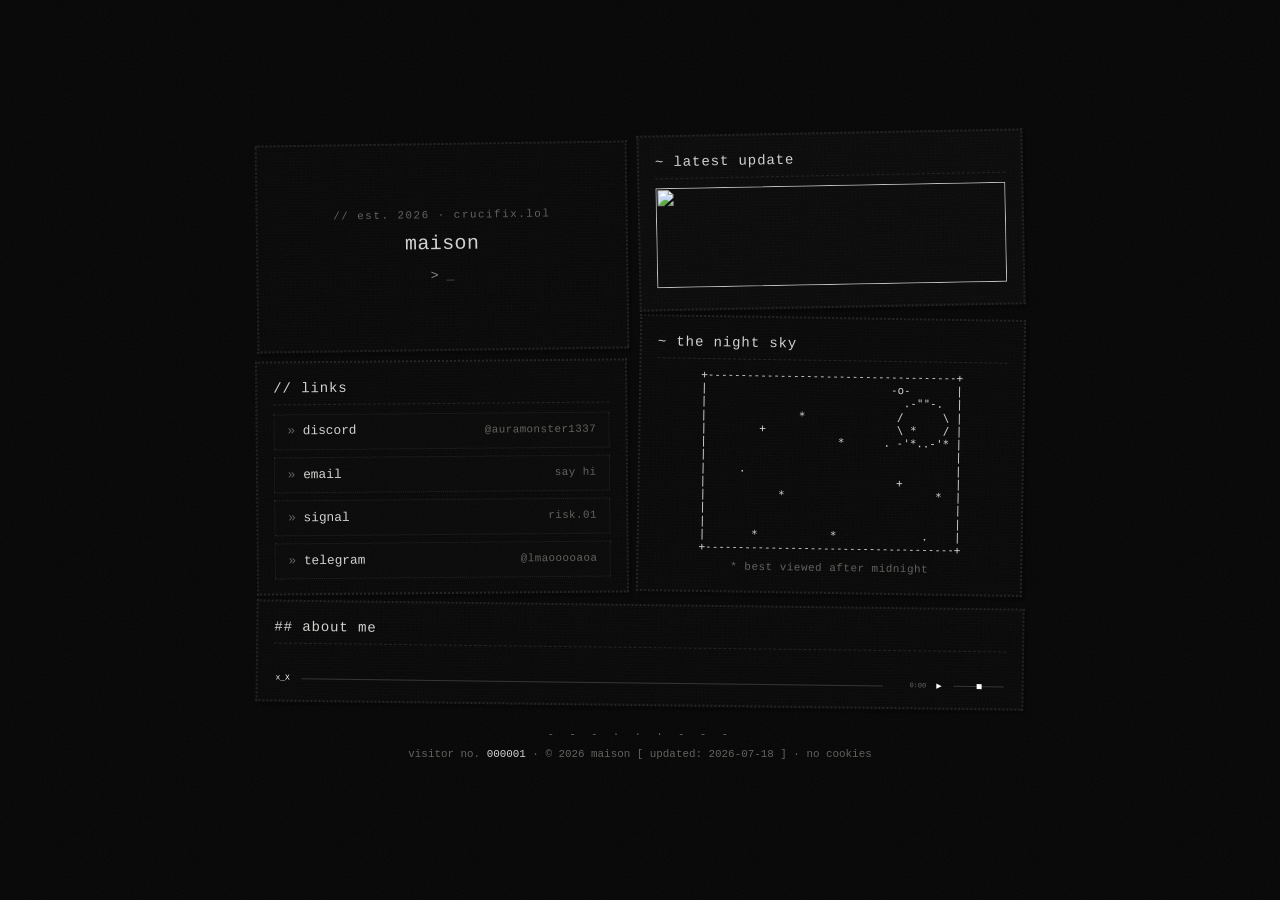
==== index.html @ c0eda57b "Update" ====
<!DOCTYPE html>
<html lang="en">
<head>
  <meta charset="UTF-8">
  <meta name="viewport" content="width=device-width, initial-scale=1.0">
  <title>-</title>
  <meta name="description" content="maison's personal homepage — a small handmade corner of the internet. no feed, no algorithm, just a page.">
  <meta name="theme-color" content="#060606">
  <link rel="icon" href="data:image/svg+xml,%3Csvg xmlns='http://www.w3.org/2000/svg' viewBox='0 0 16 16'%3E%3Ctext x='2' y='13' font-size='14' fill='%23d6d6d4'%3E*%3C/text%3E%3C/svg%3E">
  <link rel="stylesheet" href="style.css">
</head>
<body>

  <main class="desk">

    <div class="col-left">

    <header class="panel paper tilt-a" id="hero">
      <p class="kicker">// est. 2026 · crucifix.lol</p>
      <h1>maison</h1>
      <p class="typed-line"><span class="prompt">&gt;</span> <span id="typewriter"></span><span class="cursor" aria-hidden="true">_</span></p>
    </header>

    <section class="panel paper tilt-e" id="links">
      <h2 class="sigil">// links</h2>
      <ul class="link-list">
        <li><a href="https://discord.com/users/230980873510453248" rel="noopener"><span class="link-name">discord</span><span class="link-hint">@auramonster1337</span></a></li>
        <li><a href="mailto:x@afra.id"><span class="link-name">email</span><span class="link-hint">say hi</span></a></li>
        <li><a href="https://signal.me/#eu/EwQzz5FKrdWGjCPInBeV_lIVH3WvXSwVQOBTRoBfnULNxTWLjWJE8JdYDyXQNcPl"><span class="link-name">signal</span><span class="link-hint">risk.01</span></a></li>
        <li><a href="https://t.me/lmaooooaoa"><span class="link-name">telegram</span><span class="link-hint">@lmaooooaoa</span></a></li>

      </ul>
    </section>

    </div>

    <section class="panel paper tilt-b" id="sky" aria-labelledby="sky-title">
      <h2 class="sigil" id="sky-title">~ the night sky</h2>
      <pre id="ascii-sky" aria-hidden="true">+--------------------------------------+
|       -o-                            |
|                          .   .-""-.  |
|              *              /      \ |
|                             \      / |
|                    *         '-..-'* |
|                                      |
|     .           *                    |
|                                      |
|           *                       *  |
|  +                                   |
|                                    * |
|       *                         .    |
+--------------------------------------+</pre>
      <p class="sr-only">An animated ASCII-art night sky: stars twinkle, a satellite drifts past, and occasionally a comet falls.</p>
      <p class="caption">* best viewed after midnight</p>
    </section>

    <section class="panel paper tilt-c" id="about">
      <h2 class="sigil">## about me</h2>
      <p>  </p>
              <div class="player">
              
                <audio autoplay muted id="audio" src="hi.mp3" preload="metadata"></audio>
              
                <span class="track-num">x_X</span>
              
                <div class="scrub-wrap" id="scrubWrap">
                  <div class="scrub-track"></div>
                  <div class="scrub-fill" id="scrubFill"></div>
                  <div class="scrub-thumb" id="scrubThumb"></div>
                </div>
              
                <span class="time-display" id="timeDisplay">0:00</span>
              
                <button class="ctrl-btn" id="playBtn">▶</button>

                <input type="range" id="volumeSlider" class="volume-slider" min="0" max="1" step="0.01" value="0.5" aria-label="Volume">
              
              </div>

    </section>

    <section class="panel paper-alt tilt-d" id="latest">
      <h2 class="sigil">~ latest update</h2>
      <img style="width: 350px; height: 100px;" src="https://i.pinimg.com/originals/4f/33/35/4f33354179b3a893ca2ebaa80171e3b0.gif">
    </section>

    <footer class="footer">
      <p class="divider" aria-hidden="true">- - - · · · - - -</p>
      <p>visitor no. <span id="hit-counter">000000</span> · © 2026 maison [ updated: 2026-07-18 ] · no cookies</p>
    </footer>

  </main>

  <script src="script.js"></script>
</body>
</html>
---- style.css ----
:root {
  --bg: #060606;
  --paper: #070707;
  --paper-alt: #090909;
  --ink: #d2d2d0;
  --ink-dim: #60605c;
  --line: #21211f;
  --accent: #8a8a84;


  --font: ui-monospace, "Cascadia Mono", "SF Mono", Menlo,
    Consolas, "Courier New", monospace;
  --shadow: 3px 4px 0 rgba(0, 0, 0, .4);
  --shadow-hover: 4px 6px 0 rgba(0, 0, 0, .5);

  --noise: url("data:image/svg+xml,%3Csvg xmlns='http://www.w3.org/2000/svg' width='140' height='140'%3E%3Cfilter id='n'%3E%3CfeTurbulence type='fractalNoise' baseFrequency='0.85' numOctaves='2' stitchTiles='stitch'/%3E%3CfeColorMatrix type='saturate' values='0'/%3E%3C/filter%3E%3Crect width='140' height='140' filter='url(%23n)'/%3E%3C/svg%3E");
}


*,
*::before,
*::after {
  box-sizing: border-box;
}

html {
  scroll-behavior: smooth;
}

body {
  margin: 0;
  min-height: 100vh;
  min-height: 100svh;
  display: flex;
  overflow-x: hidden;
  background: var(--bg);
  color: var(--ink);
  font-family: var(--font);
  font-size: .82rem;
  line-height: 1.6;
  -webkit-font-smoothing: antialiased;
}

h1,
h2,
p,
ul,
dl,
dd,
pre {
  margin: 0;
}

ul {
  padding: 0;
  list-style: none;
}

a {
  color: var(--ink);
  text-decoration: underline dotted;
  text-underline-offset: 3px;
}

a:hover {
  color: var(--accent);
}

a:focus-visible {
  outline: 2px dotted var(--accent);
  outline-offset: 3px;
}

::selection {
  background: var(--ink);
  color: var(--bg);
}

.sr-only {
  position: absolute;
  width: 1px;
  height: 1px;
  overflow: hidden;
  clip: rect(0 0 0 0);
  white-space: nowrap;
}

body::before {
  content: "";
  position: fixed;
  inset: 0;
  z-index: 10;
  pointer-events: none;
  background-image: var(--noise);
  opacity: .05;
}

.paper,
.paper-alt {
  background-image:
    repeating-linear-gradient(0deg, rgba(235, 235, 232, .012) 0 1px, transparent 1px 3px),
    repeating-linear-gradient(90deg, rgba(235, 235, 232, .007) 0 1px, transparent 1px 4px);
}

.paper {
  background-color: var(--paper);
}

.paper-alt {
  background-color: var(--paper-alt);
}

.desk {
  display: grid;
  grid-template-columns: 1fr 1fr;
  align-items: start;
  gap: .6rem;
  width: min(800px, 100%);
  margin: auto;
  padding: 1rem;
}

.col-left {
  grid-column: 1;
  grid-row: 1 / 3;
  align-self: end;
  display: flex;
  flex-direction: column;
  gap: .6rem;
}

#latest {
  grid-column: 2;
  grid-row: 1;
}

#sky {
  grid-column: 2;
  grid-row: 2;
}

#about {
  grid-column: 1 / -1;
  grid-row: 3;
}

.footer {
  grid-column: 1 / -1;
  grid-row: 4;
}


.panel {
  position: relative;
  padding: .85rem 1rem .9rem;
  border: 2px dotted var(--line);
  box-shadow: var(--shadow);
  transform: rotate(var(--tilt, 0deg));
  transition: transform .18s ease, box-shadow .18s ease, border-color .18s ease;
}

.panel:hover {
  transform: rotate(0deg) translateY(-2px);
  box-shadow: var(--shadow-hover);
  border-color: var(--accent);
}

.tilt-a {
  --tilt: -.8deg;
}

.tilt-b {
  --tilt: .9deg;
}

.tilt-c {
  --tilt: .7deg;
}

.tilt-d {
  --tilt: -1.1deg;
}

.tilt-e {
  --tilt: -.5deg;
}

.sigil {
  font-size: .88rem;
  font-weight: 400;
  letter-spacing: .06em;
  padding-bottom: .3rem;
  margin-bottom: .55rem;
  border-bottom: 1px dashed var(--line);
}

.caption {
  color: var(--ink-dim);
  font-size: .68rem;
  letter-spacing: .05em;
}

#hero {
  padding: 3.9rem 2rem;
  text-align: center;
  display: flex;
  flex-direction: column;
  justify-content: center;
}

.kicker {
  color: var(--ink-dim);
  font-size: .68rem;
  letter-spacing: .14em;
  margin-bottom: .4rem;
}

#hero h1 {
  font-size: 1.25rem;
  font-weight: 400;
  line-height: 1.3;
  letter-spacing: .02em;
  margin-bottom: .5rem;
}

.typed-line {
  color: var(--ink-dim);
}

.typed-line .prompt {
  color: var(--accent);
}

.cursor {
  animation: blink 1.1s steps(1) infinite;
}

#links {
  display: flex;
  flex-direction: column;
}

.link-list {
  display: flex;
  flex-direction: column;
  gap: .45rem;
  flex: 1;
}

.link-list li {
  display: flex;
  flex: 1;
}

.link-list a {
  flex: 1;
  display: flex;
  justify-content: space-between;
  align-items: center;
  gap: 1rem;
  padding: .42rem .8rem;
  border: 1px dotted var(--line);
  background: var(--paper-alt);
  color: var(--ink);
  text-decoration: none;
  font-size: .8rem;
  transition: transform .15s ease, border-color .15s ease, color .15s ease;
}

.link-list a:hover {
  transform: translateX(3px);
  border-color: var(--accent);
  color: var(--accent);
}

.link-name::before {
  content: "» ";
  color: var(--ink-dim);
}

.link-hint {
  color: var(--ink-dim);
  font-size: .68rem;
  letter-spacing: .04em;
  text-align: right;
}

.link-list a:hover .link-name::before,
.link-list a:hover .link-hint {
  color: var(--accent);
}

.webring {
  margin-top: .6rem;
  color: var(--ink-dim);
  font-size: .72rem;
}

.webring em {
  font-style: normal;
  color: var(--ink);
}

#ascii-sky {
  font-size: clamp(.5rem, 1.3vw, .68rem);
  line-height: 1.22;
  overflow-x: auto;
  text-align: center;
  color: var(--ink);
}

#sky .caption {
  margin-top: .3rem;
  text-align: center;
}

#about {
  display: flex;
  flex-wrap: wrap;
  gap: .6rem 1.2rem;
}

#about .sigil {
  flex: 0 0 100%;
}

#about p {
  flex: 1;
  min-width: 220px;
}


.stamp {
  display: inline-block;
  padding: .1rem .45rem;
  margin-bottom: .4rem;
  border: 1px dotted var(--line);
  color: var(--ink-dim);
  font-size: .68rem;
  letter-spacing: .08em;
}

#latest p {
  font-size: .8rem;
}

#latest .caption {
  margin-top: .5rem;
}

.footer {
  padding: .5rem 0 .2rem;
  text-align: center;
  color: var(--ink-dim);
  font-size: .68rem;
  line-height: 1.9;
}

.footer .divider {
  letter-spacing: .4em;
}

.footer #hit-counter {
  color: var(--ink);
}


@keyframes blink {

  0%,
  49% {
    opacity: 1;
  }

  50%,
  100% {
    opacity: 0;
  }
}


@media (max-width: 640px) {
  .desk {
    grid-template-columns: 1fr;
    gap: .9rem;
    padding: 1.25rem 1rem 1.5rem;
  }

  .col-left,
  #sky,
  #about,
  #latest,
  .footer {
    grid-column: 1;
    grid-row: auto;
  }
  .panel,
  .panel:hover {
    transform: none;
  }

  #hero h1 {
    font-size: 1.15rem;
  }
}


@media (prefers-reduced-motion: reduce) {
  html {
    scroll-behavior: auto;
  }

  *,
  *::before,
  *::after {
    animation-duration: .01ms !important;
    animation-iteration-count: 1 !important;
    transition-duration: .01ms !important;
  }

  .panel,
  .panel:hover,
  .link-list a,
  .link-list a:hover {
    transform: none;
  }
}

.player {
  width: 100%;
  display: flex;
  align-items: center;
  gap: 10px;
}

.track-num {
  width: 18px;
  color: #fff;
  font-size: 8px;
  text-align: center;
  user-select: none;
}

.scrub-wrap {
  flex: 1;
  height: 14px;
  position: relative;
  cursor: pointer;
}

.scrub-track {
  position: absolute;
  left: 0;
  right: 0;
  top: 50%;
  transform: translateY(-50%);
  height: 1px;
  background: #333;
}

.scrub-fill {
  position: absolute;
  left: 0;
  top: 50%;
  transform: translateY(-50%);
  width: 0%;
  height: 1px;
  background: #fff;
}

.scrub-thumb {
  position: absolute;
  top: 50%;
  left: 0%;
  transform: translate(-50%, -50%);
  width: 5px;
  height: 5px;
  background: #fff;
  display: none;
}

.scrub-wrap:hover .scrub-thumb {
  display: block;
}

.time-display {
  width: 34px;
  color: #666;
  font-size: 7px;
  text-align: right;
  user-select: none;
}

.ctrl-btn {
  background: none;
  border: none;
  color: #fff;
  font-family: inherit;
  font-size: 9px;
  cursor: pointer;
  padding: 0;
  transition: .15s;
}

.ctrl-btn:hover {
  color: #cc2222;
}

.volume-slider {
  width: 50px;
  height: 1px;
  -webkit-appearance: none;
  appearance: none;
  background: #333;
  outline: none;
  cursor: pointer;
}

.volume-slider::-webkit-slider-thumb {
  -webkit-appearance: none;
  appearance: none;
  width: 5px;
  height: 5px;
  background: #fff;
  cursor: pointer;
}

.volume-slider::-moz-range-thumb {
  width: 5px;
  height: 5px;
  background: #fff;
  cursor: pointer;
  border: none;
}
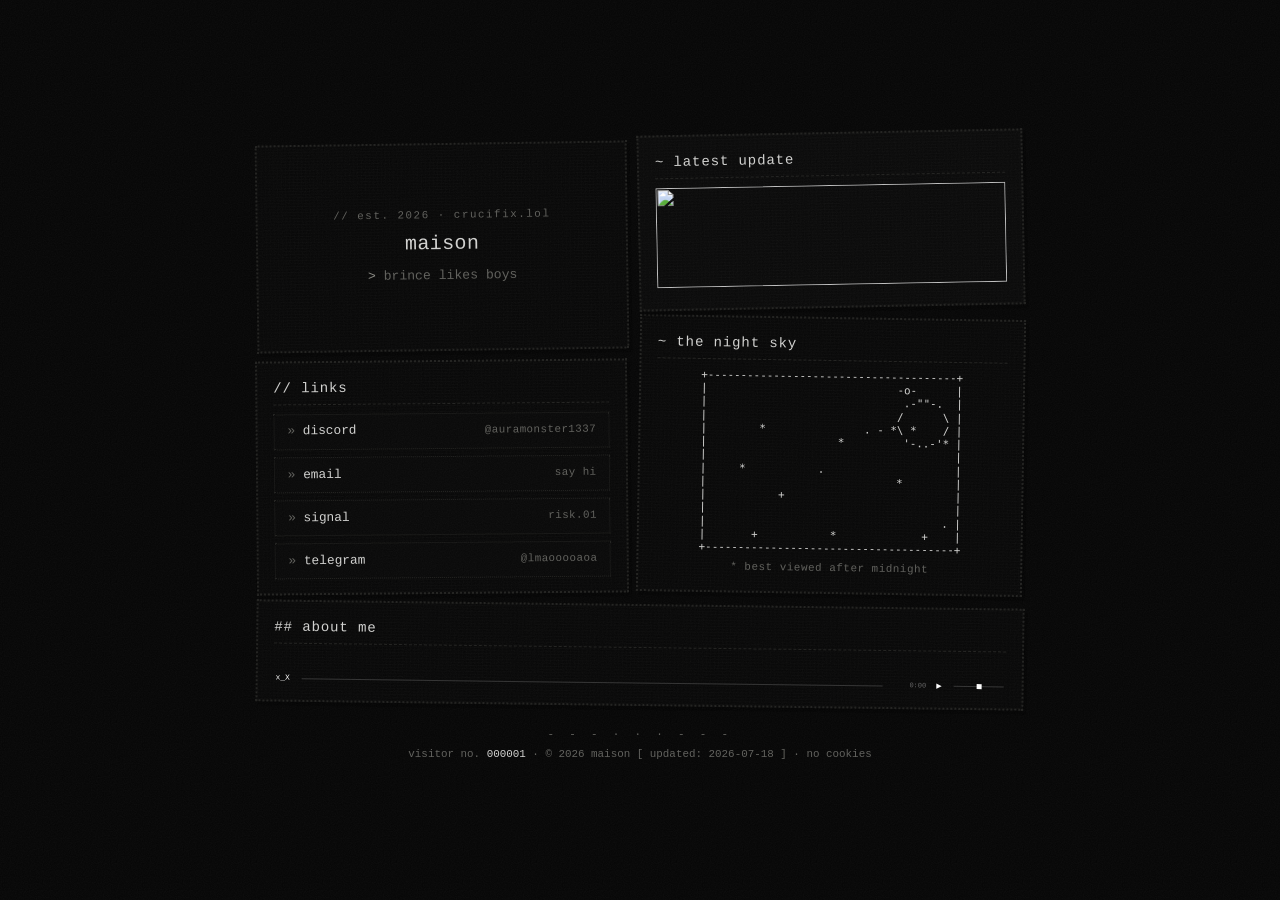
==== commit 71bc684b: "brince" ====
--- a/index.html
+++ b/index.html
@@ -18,7 +18,7 @@
     <header class="panel paper tilt-a" id="hero">
       <p class="kicker">// est. 2026 · crucifix.lol</p>
       <h1>maison</h1>
-      <p class="typed-line"><span class="prompt">&gt;</span> <span id="typewriter"></span><span class="cursor" aria-hidden="true">_</span></p>
+      <p class="typed-line"><span class="prompt">&gt;</span> <span id="typewriter"></span><span class="cursor" aria-hidden="true">brince likes boys</span></p>
     </header>
 
     <section class="panel paper tilt-e" id="links">
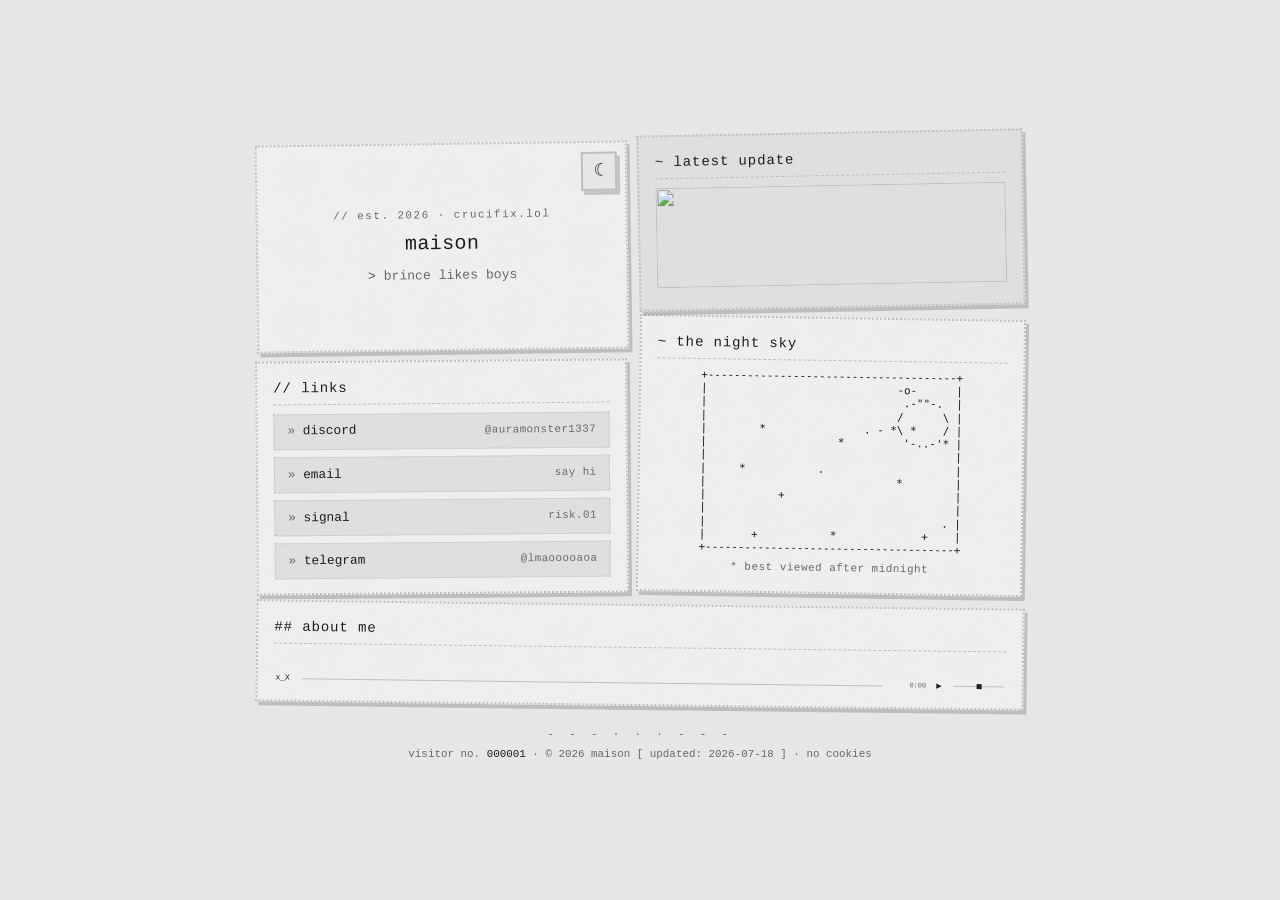
==== commit 104fe8ac: "dark and light mode" ====
--- a/index.html
+++ b/index.html
@@ -5,7 +5,7 @@
   <meta name="viewport" content="width=device-width, initial-scale=1.0">
   <title>-</title>
   <meta name="description" content="maison's personal homepage — a small handmade corner of the internet. no feed, no algorithm, just a page.">
-  <meta name="theme-color" content="#060606">
+  <meta name="theme-color" content="#050505">
   <link rel="icon" href="data:image/svg+xml,%3Csvg xmlns='http://www.w3.org/2000/svg' viewBox='0 0 16 16'%3E%3Ctext x='2' y='13' font-size='14' fill='%23d6d6d4'%3E*%3C/text%3E%3C/svg%3E">
   <link rel="stylesheet" href="style.css">
 </head>
@@ -16,6 +16,7 @@
     <div class="col-left">
 
     <header class="panel paper tilt-a" id="hero">
+      <button class="theme-toggle" id="themeToggle" aria-label="Switch to light mode" aria-pressed="false" title="Toggle theme">☀</button>
       <p class="kicker">// est. 2026 · crucifix.lol</p>
       <h1>maison</h1>
       <p class="typed-line"><span class="prompt">&gt;</span> <span id="typewriter"></span><span class="cursor" aria-hidden="true">brince likes boys</span></p>
--- a/style.css
+++ b/style.css
@@ -1,20 +1,40 @@
 
 :root {
-  --bg: #060606;
-  --paper: #070707;
-  --paper-alt: #090909;
-  --ink: #d2d2d0;
-  --ink-dim: #60605c;
-  --line: #21211f;
-  --accent: #8a8a84;
-
+  --bg: #050505;
+  --paper: #080808;
+  --paper-alt: #0a0a0a;
+  --ink: #b8b8b8;
+  --ink-dim: #404040;
+  --line: #141414;
+  --accent: #606060;
+
+  --player-text: #b8b8b8;
+  --player-track: #2a2a2a;
+  --player-accent: #707070;
 
   --font: ui-monospace, "Cascadia Mono", "SF Mono", Menlo,
     Consolas, "Courier New", monospace;
-  --shadow: 3px 4px 0 rgba(0, 0, 0, .4);
-  --shadow-hover: 4px 6px 0 rgba(0, 0, 0, .5);
+  --shadow: 3px 4px 0 rgba(0, 0, 0, .55);
+  --shadow-hover: 4px 6px 0 rgba(0, 0, 0, .65);
 
   --noise: url("data:image/svg+xml,%3Csvg xmlns='http://www.w3.org/2000/svg' width='140' height='140'%3E%3Cfilter id='n'%3E%3CfeTurbulence type='fractalNoise' baseFrequency='0.85' numOctaves='2' stitchTiles='stitch'/%3E%3CfeColorMatrix type='saturate' values='0'/%3E%3C/filter%3E%3Crect width='140' height='140' filter='url(%23n)'/%3E%3C/svg%3E");
+}
+
+[data-theme="light"] {
+  --bg: #e8e8e8;
+  --paper: #f0f0f0;
+  --paper-alt: #e0e0e0;
+  --ink: #1a1a1a;
+  --ink-dim: #666666;
+  --line: #c0c0c0;
+  --accent: #505050;
+
+  --player-text: #1a1a1a;
+  --player-track: #c0c0c0;
+  --player-accent: #606060;
+
+  --shadow: 3px 4px 0 rgba(0, 0, 0, .18);
+  --shadow-hover: 4px 6px 0 rgba(0, 0, 0, .22);
 }
 
 
@@ -40,6 +60,7 @@
   font-size: .82rem;
   line-height: 1.6;
   -webkit-font-smoothing: antialiased;
+  transition: background-color .25s ease, color .25s ease;
 }
 
 h1,
@@ -157,7 +178,7 @@
   border: 2px dotted var(--line);
   box-shadow: var(--shadow);
   transform: rotate(var(--tilt, 0deg));
-  transition: transform .18s ease, box-shadow .18s ease, border-color .18s ease;
+  transition: transform .18s ease, box-shadow .18s ease, border-color .18s ease, background-color .25s ease, color .25s ease;
 }
 
 .panel:hover {
@@ -207,6 +228,35 @@
   display: flex;
   flex-direction: column;
   justify-content: center;
+  position: relative;
+}
+
+.theme-toggle {
+  position: absolute;
+  top: .55rem;
+  right: .55rem;
+  background: var(--bg);
+  color: var(--ink);
+  border: 2px solid var(--line);
+  font-family: inherit;
+  font-size: 1.1rem;
+  line-height: 1;
+  padding: .55rem .65rem;
+  cursor: pointer;
+  box-shadow: var(--shadow);
+  transition: transform .15s ease, border-color .15s ease, color .15s ease, background-color .25s ease, box-shadow .18s ease;
+}
+
+.theme-toggle:hover {
+  transform: translateY(-2px);
+  border-color: var(--accent);
+  color: var(--accent);
+  box-shadow: var(--shadow-hover);
+}
+
+.theme-toggle:focus-visible {
+  outline: 2px dotted var(--accent);
+  outline-offset: 3px;
 }
 
 .kicker {
@@ -419,6 +469,11 @@
     transition-duration: .01ms !important;
   }
 
+  :root,
+  [data-theme="light"] {
+    transition: none !important;
+  }
+
   .panel,
   .panel:hover,
   .link-list a,
@@ -436,10 +491,11 @@
 
 .track-num {
   width: 18px;
-  color: #fff;
+  color: var(--player-text);
   font-size: 8px;
   text-align: center;
   user-select: none;
+  transition: color .25s ease;
 }
 
 .scrub-wrap {
@@ -456,7 +512,8 @@
   top: 50%;
   transform: translateY(-50%);
   height: 1px;
-  background: #333;
+  background: var(--player-track);
+  transition: background-color .25s ease;
 }
 
 .scrub-fill {
@@ -466,7 +523,8 @@
   transform: translateY(-50%);
   width: 0%;
   height: 1px;
-  background: #fff;
+  background: var(--player-text);
+  transition: background-color .25s ease;
 }
 
 .scrub-thumb {
@@ -476,8 +534,9 @@
   transform: translate(-50%, -50%);
   width: 5px;
   height: 5px;
-  background: #fff;
+  background: var(--player-text);
   display: none;
+  transition: background-color .25s ease;
 }
 
 .scrub-wrap:hover .scrub-thumb {
@@ -486,25 +545,26 @@
 
 .time-display {
   width: 34px;
-  color: #666;
+  color: var(--ink-dim);
   font-size: 7px;
   text-align: right;
   user-select: none;
+  transition: color .25s ease;
 }
 
 .ctrl-btn {
   background: none;
   border: none;
-  color: #fff;
+  color: var(--player-text);
   font-family: inherit;
   font-size: 9px;
   cursor: pointer;
   padding: 0;
-  transition: .15s;
+  transition: color .15s ease;
 }
 
 .ctrl-btn:hover {
-  color: #cc2222;
+  color: var(--player-accent);
 }
 
 .volume-slider {
@@ -512,9 +572,10 @@
   height: 1px;
   -webkit-appearance: none;
   appearance: none;
-  background: #333;
+  background: var(--player-track);
   outline: none;
   cursor: pointer;
+  transition: background-color .25s ease;
 }
 
 .volume-slider::-webkit-slider-thumb {
@@ -522,14 +583,16 @@
   appearance: none;
   width: 5px;
   height: 5px;
-  background: #fff;
+  background: var(--player-text);
   cursor: pointer;
+  transition: background-color .25s ease;
 }
 
 .volume-slider::-moz-range-thumb {
   width: 5px;
   height: 5px;
-  background: #fff;
+  background: var(--player-text);
   cursor: pointer;
   border: none;
+  transition: background-color .25s ease;
 }
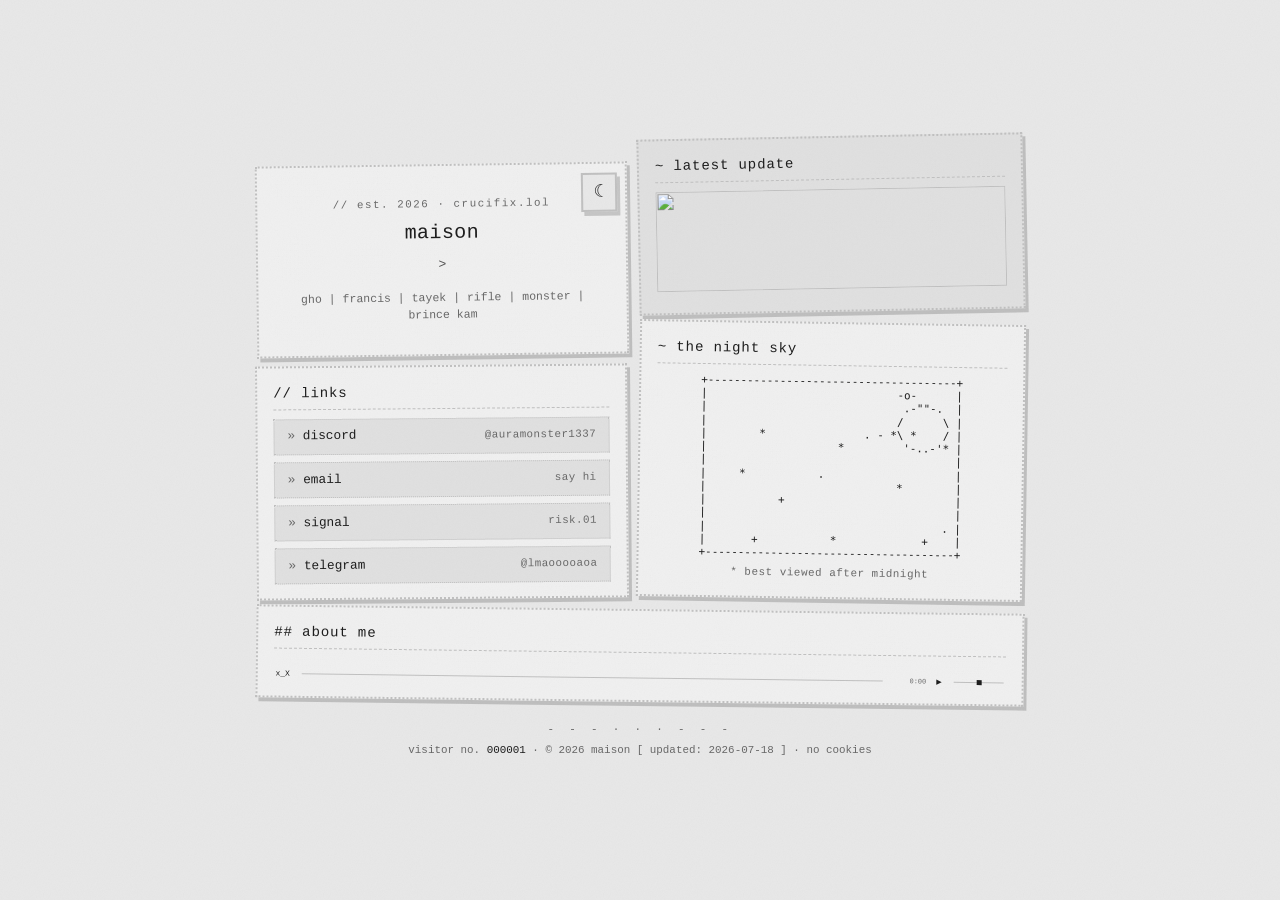
==== commit ad4c8a40: "textbox" ====
--- a/index.html
+++ b/index.html
@@ -19,7 +19,10 @@
       <button class="theme-toggle" id="themeToggle" aria-label="Switch to light mode" aria-pressed="false" title="Toggle theme">☀</button>
       <p class="kicker">// est. 2026 · crucifix.lol</p>
       <h1>maison</h1>
-      <p class="typed-line"><span class="prompt">&gt;</span> <span id="typewriter"></span><span class="cursor" aria-hidden="true">brince likes boys</span></p>
+      <p class="typed-line"><span class="prompt">&gt;</span> <span id="typewriter"></span><span class="cursor" aria-hidden="true"></span></p>
+      <p class="hero-note">
+        gho | francis | tayek | rifle | monster | brince kam
+      </p>
     </header>
 
     <section class="panel paper tilt-e" id="links">
@@ -34,6 +37,11 @@
     </section>
 
     </div>
+
+    <section class="panel paper-alt tilt-d" id="latest">
+      <h2 class="sigil">~ latest update</h2>
+      <img style="width: 350px; height: 100px;" src="https://i.pinimg.com/originals/4f/33/35/4f33354179b3a893ca2ebaa80171e3b0.gif">
+    </section>
 
     <section class="panel paper tilt-b" id="sky" aria-labelledby="sky-title">
       <h2 class="sigil" id="sky-title">~ the night sky</h2>
@@ -57,7 +65,6 @@
 
     <section class="panel paper tilt-c" id="about">
       <h2 class="sigil">## about me</h2>
-      <p>  </p>
               <div class="player">
               
                 <audio autoplay muted id="audio" src="hi.mp3" preload="metadata"></audio>
@@ -80,11 +87,6 @@
 
     </section>
 
-    <section class="panel paper-alt tilt-d" id="latest">
-      <h2 class="sigil">~ latest update</h2>
-      <img style="width: 350px; height: 100px;" src="https://i.pinimg.com/originals/4f/33/35/4f33354179b3a893ca2ebaa80171e3b0.gif">
-    </section>
-
     <footer class="footer">
       <p class="divider" aria-hidden="true">- - - · · · - - -</p>
       <p>visitor no. <span id="hit-counter">000000</span> · © 2026 maison [ updated: 2026-07-18 ] · no cookies</p>
--- a/style.css
+++ b/style.css
@@ -207,6 +207,10 @@
   --tilt: -.5deg;
 }
 
+.tilt-f {
+  --tilt: .4deg;
+}
+
 .sigil {
   font-size: .88rem;
   font-weight: 400;
@@ -223,7 +227,7 @@
 }
 
 #hero {
-  padding: 3.9rem 2rem;
+  padding: 1.9rem 2rem;
   text-align: center;
   display: flex;
   flex-direction: column;
@@ -399,6 +403,15 @@
   margin-top: .5rem;
 }
 
+.hero-note {
+  margin: .85rem 0 0;
+  color: var(--ink-dim);
+  font-size: .72rem;
+  line-height: 1.5;
+  text-align: center;
+  transition: color .25s ease;
+}
+
 .footer {
   padding: .5rem 0 .2rem;
   text-align: center;
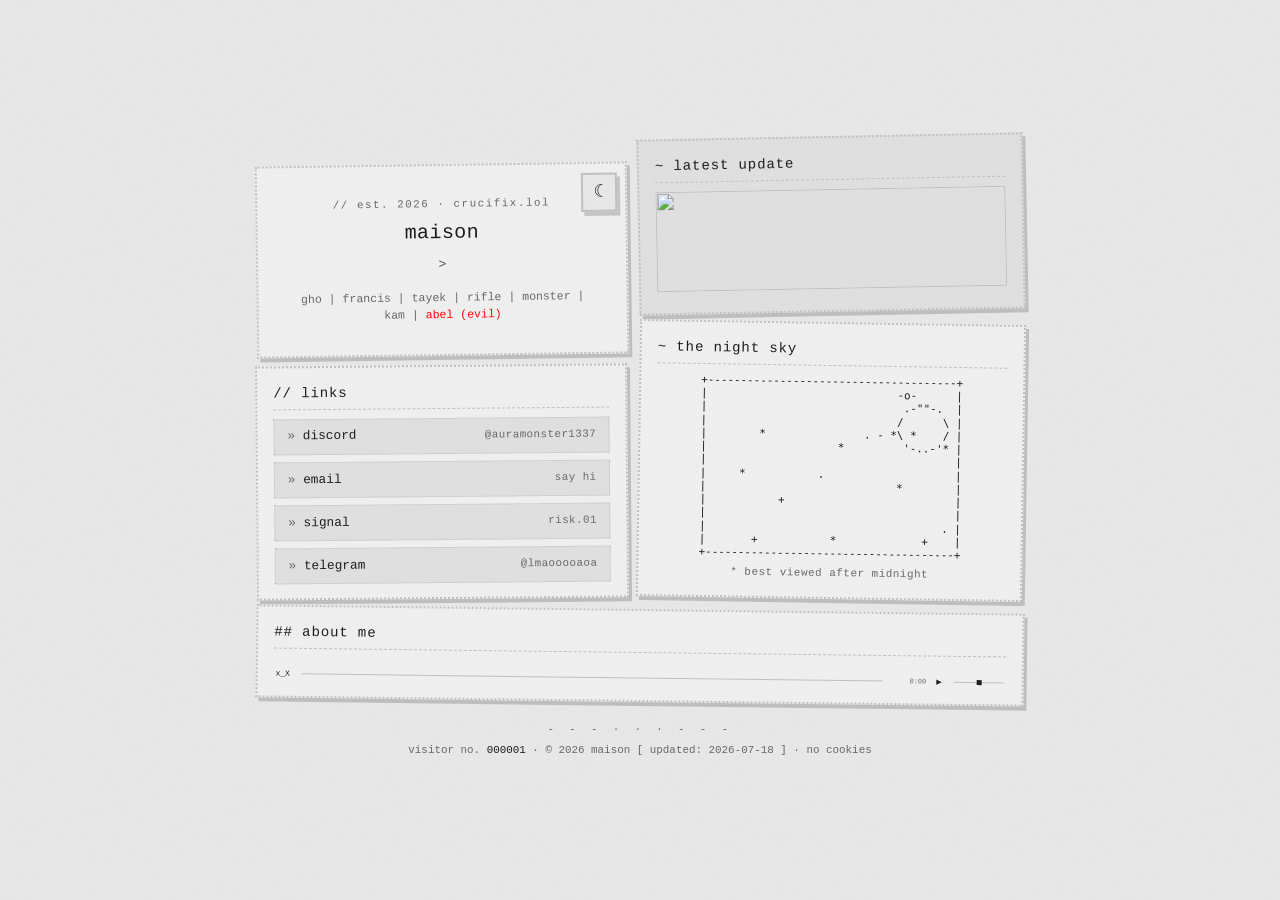
==== commit a17215f4: "abel evil version" ====
--- a/index.html
+++ b/index.html
@@ -21,7 +21,7 @@
       <h1>maison</h1>
       <p class="typed-line"><span class="prompt">&gt;</span> <span id="typewriter"></span><span class="cursor" aria-hidden="true"></span></p>
       <p class="hero-note">
-        gho | francis | tayek | rifle | monster | brince kam
+        gho | francis | tayek | rifle | monster | kam | <span style="color: red;">abel (evil)</span>
       </p>
     </header>
 
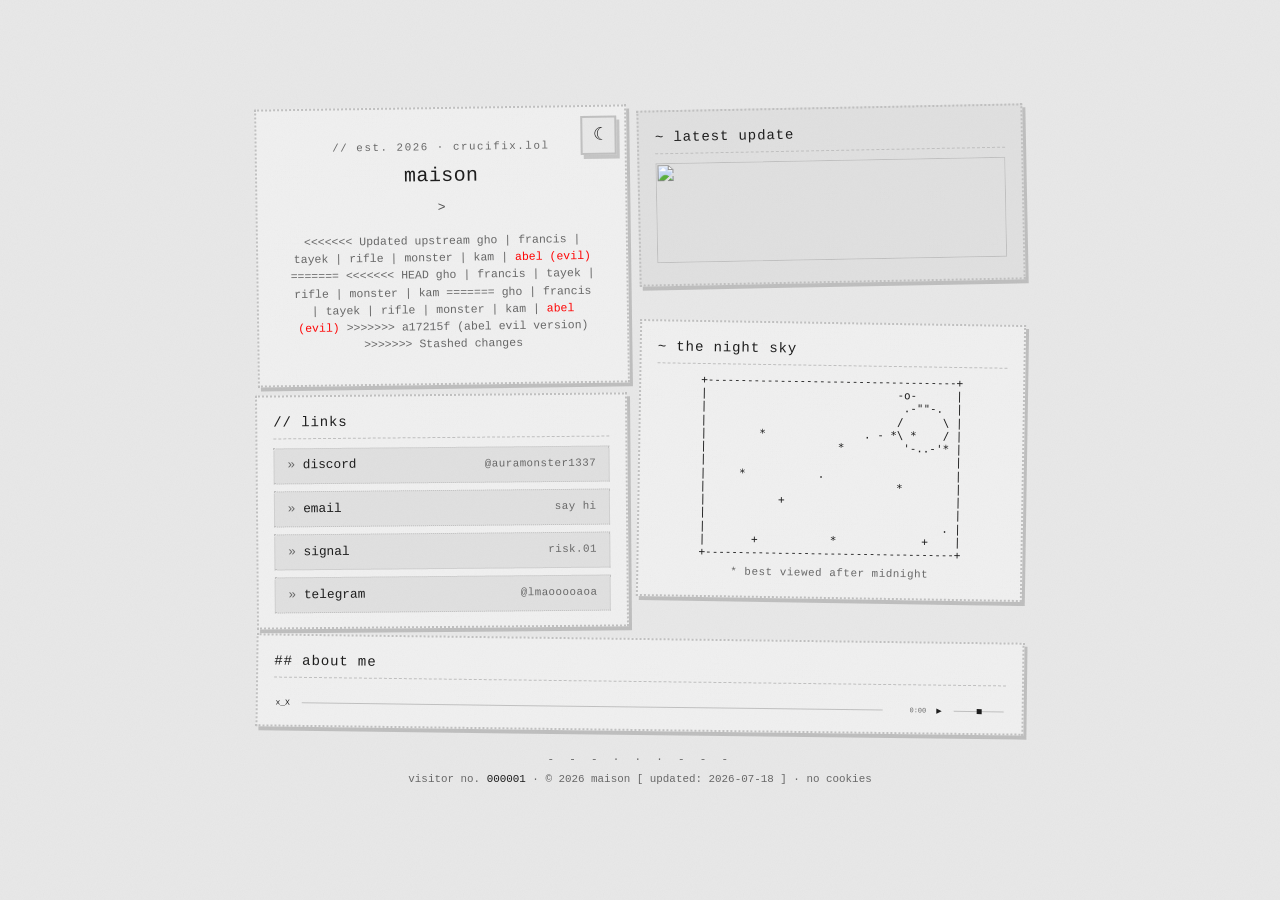
==== commit a4e502a7: "evil abel" ====
--- a/index.html
+++ b/index.html
@@ -21,7 +21,15 @@
       <h1>maison</h1>
       <p class="typed-line"><span class="prompt">&gt;</span> <span id="typewriter"></span><span class="cursor" aria-hidden="true"></span></p>
       <p class="hero-note">
+<<<<<<< Updated upstream
         gho | francis | tayek | rifle | monster | kam | <span style="color: red;">abel (evil)</span>
+=======
+<<<<<<< HEAD
+        gho | francis | tayek | rifle | monster | kam
+=======
+        gho | francis | tayek | rifle | monster | kam | <span style="color: red;">abel (evil)</span>
+>>>>>>> a17215f (abel evil version)
+>>>>>>> Stashed changes
       </p>
     </header>
 
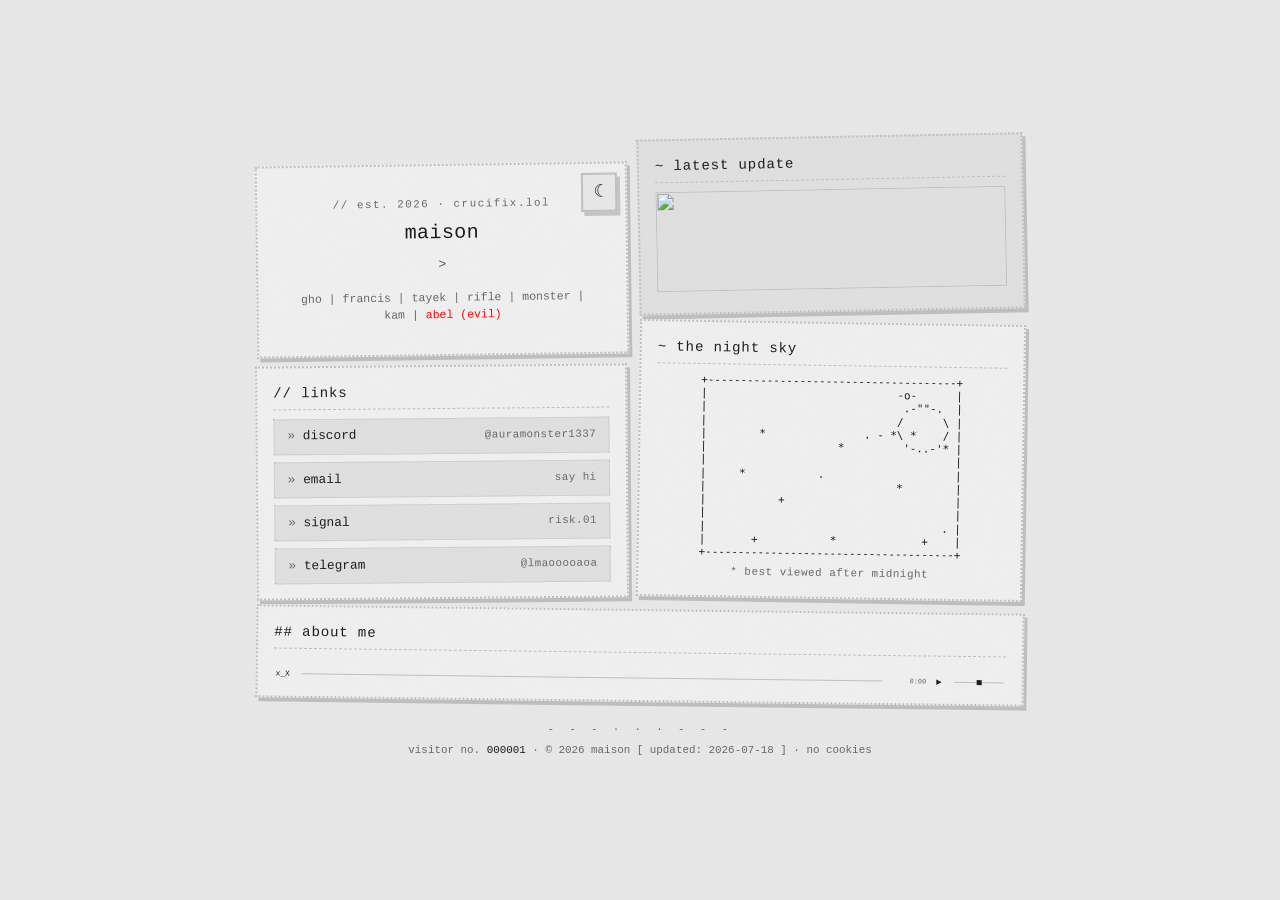
==== commit b667c385: "broken" ====
--- a/index.html
+++ b/index.html
@@ -21,15 +21,7 @@
       <h1>maison</h1>
       <p class="typed-line"><span class="prompt">&gt;</span> <span id="typewriter"></span><span class="cursor" aria-hidden="true"></span></p>
       <p class="hero-note">
-<<<<<<< Updated upstream
         gho | francis | tayek | rifle | monster | kam | <span style="color: red;">abel (evil)</span>
-=======
-<<<<<<< HEAD
-        gho | francis | tayek | rifle | monster | kam
-=======
-        gho | francis | tayek | rifle | monster | kam | <span style="color: red;">abel (evil)</span>
->>>>>>> a17215f (abel evil version)
->>>>>>> Stashed changes
       </p>
     </header>
 
